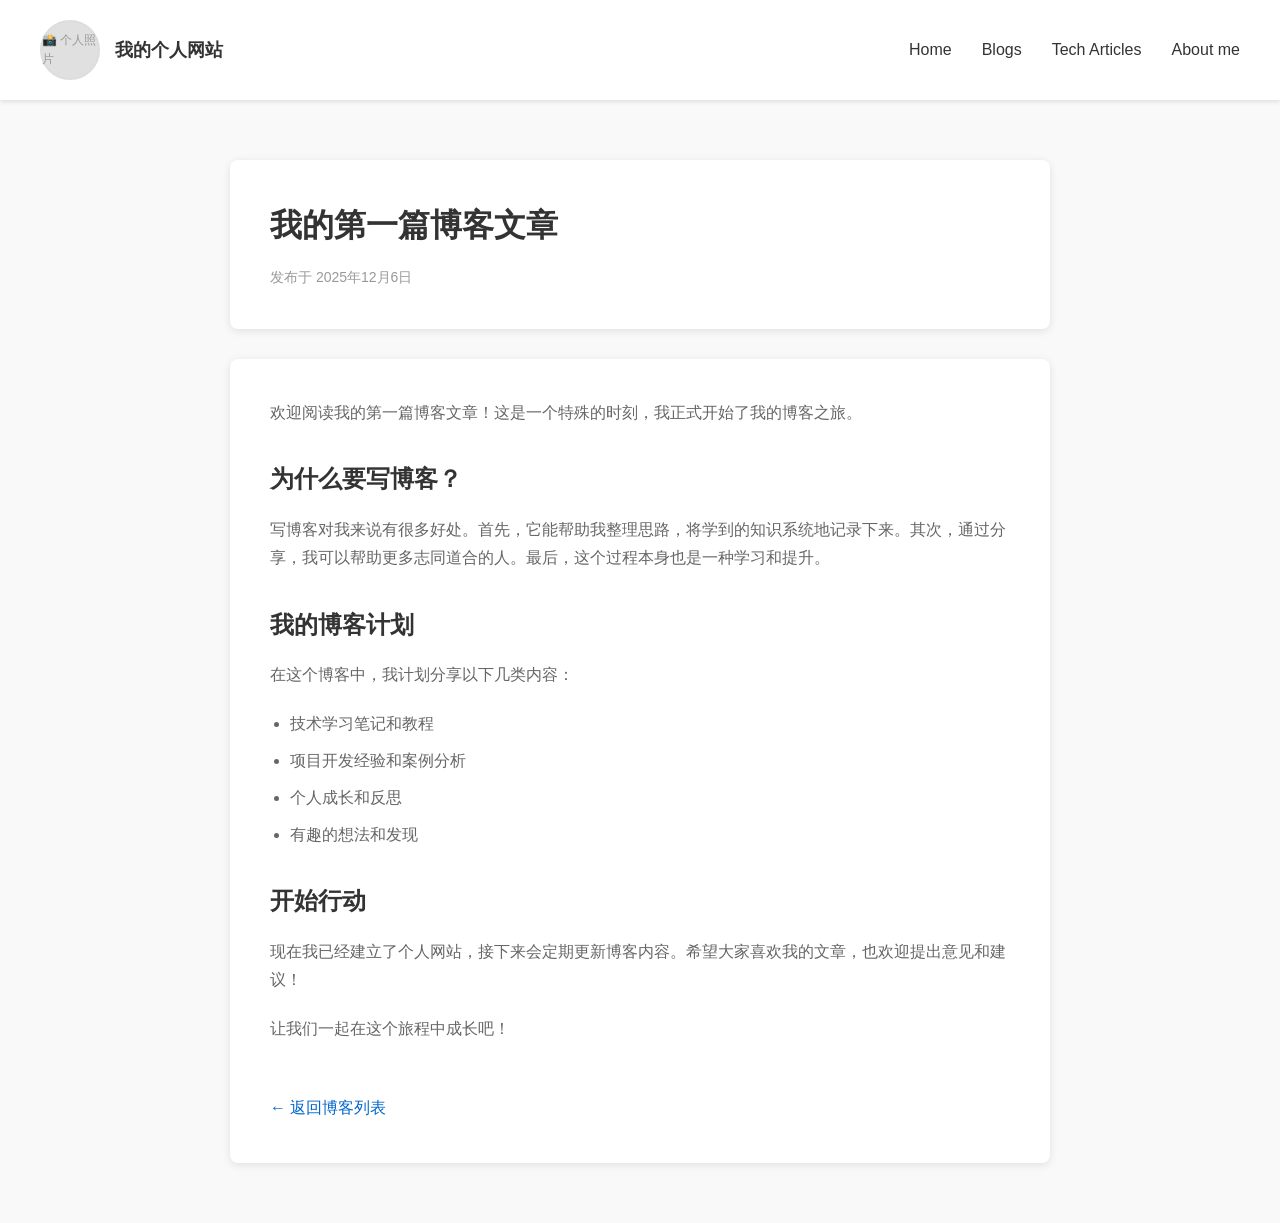
==== blog-article-1.html @ cc69ede9 "add blog column" ====
<!doctype html>
<html lang="zh-CN">
<head>
  <meta charset="utf-8" />
  <meta name="viewport" content="width=device-width, initial-scale=1.0" />
  <title>我的第一篇博客文章 - 个人网站</title>
  <style>
    * {
      margin: 0;
      padding: 0;
      box-sizing: border-box;
    }

    body {
      font-family: -apple-system, BlinkMacSystemFont, 'Segoe UI', Roboto, 'Helvetica Neue', Arial, sans-serif;
      line-height: 1.6;
      color: #333;
      background-color: #f9f9f9;
    }

    header {
      display: flex;
      align-items: center;
      justify-content: space-between;
      padding: 20px 40px;
      background-color: #fff;
      box-shadow: 0 2px 4px rgba(0, 0, 0, 0.1);
    }

    .profile-section {
      display: flex;
      align-items: center;
      gap: 15px;
    }

    .profile-pic {
      width: 60px;
      height: 60px;
      border-radius: 50%;
      background-color: #e0e0e0;
      border: 2px solid #ddd;
      display: flex;
      align-items: center;
      justify-content: center;
      font-size: 12px;
      color: #999;
      flex-shrink: 0;
    }

    .profile-name {
      font-size: 18px;
      font-weight: 600;
      color: #333;
    }

    nav {
      display: flex;
      gap: 30px;
    }

    nav a {
      text-decoration: none;
      color: #333;
      font-weight: 500;
      font-size: 16px;
      transition: color 0.3s ease;
      position: relative;
    }

    nav a:hover {
      color: #0066cc;
    }

    nav a::after {
      content: '';
      position: absolute;
      bottom: -5px;
      left: 0;
      width: 0;
      height: 2px;
      background-color: #0066cc;
      transition: width 0.3s ease;
    }

    nav a:hover::after {
      width: 100%;
    }

    main {
      padding: 60px 40px;
      max-width: 900px;
      margin: 0 auto;
    }

    .article-header {
      background-color: #fff;
      padding: 40px;
      border-radius: 8px;
      margin-bottom: 30px;
      box-shadow: 0 2px 8px rgba(0, 0, 0, 0.1);
    }

    .article-header h1 {
      font-size: 32px;
      margin-bottom: 15px;
      color: #333;
    }

    .article-meta {
      font-size: 14px;
      color: #999;
    }

    .article-content {
      background-color: #fff;
      padding: 40px;
      border-radius: 8px;
      box-shadow: 0 2px 8px rgba(0, 0, 0, 0.1);
      line-height: 1.8;
    }

    .article-content p {
      margin-bottom: 20px;
      font-size: 16px;
      color: #666;
    }

    .article-content h2 {
      font-size: 24px;
      margin: 30px 0 15px 0;
      color: #333;
    }

    .article-content h3 {
      font-size: 20px;
      margin: 25px 0 12px 0;
      color: #333;
    }

    .article-content ul, .article-content ol {
      margin-left: 20px;
      margin-bottom: 20px;
    }

    .article-content li {
      margin-bottom: 8px;
      color: #666;
    }

    .back-link {
      display: inline-block;
      margin-top: 30px;
      text-decoration: none;
      color: #0066cc;
      font-weight: 500;
      transition: color 0.3s ease;
    }

    .back-link:hover {
      color: #0052a3;
      text-decoration: underline;
    }

    @media (max-width: 768px) {
      header {
        flex-direction: column;
        gap: 20px;
        padding: 20px;
      }

      nav {
        flex-direction: column;
        gap: 15px;
        width: 100%;
      }

      main {
        padding: 30px 20px;
      }

      .article-header, .article-content {
        padding: 20px;
      }

      .article-header h1 {
        font-size: 24px;
      }

      .article-content h2 {
        font-size: 20px;
      }

      .article-content h3 {
        font-size: 18px;
      }
    }
  </style>
</head>
<body>
  <header>
    <div class="profile-section">
      <div class="profile-pic">
        📸 个人照片
      </div>
      <div class="profile-name">我的个人网站</div>
    </div>
    <nav>
      <a href="index.html">Home</a>
      <a href="blogs.html">Blogs</a>
      <a href="#tech-articles">Tech Articles</a>
      <a href="#about">About me</a>
    </nav>
  </header>

  <main>
    <div class="article-header">
      <h1>我的第一篇博客文章</h1>
      <div class="article-meta">发布于 2025年12月6日</div>
    </div>

    <div class="article-content">
      <p>欢迎阅读我的第一篇博客文章！这是一个特殊的时刻，我正式开始了我的博客之旅。</p>

      <h2>为什么要写博客？</h2>
      <p>写博客对我来说有很多好处。首先，它能帮助我整理思路，将学到的知识系统地记录下来。其次，通过分享，我可以帮助更多志同道合的人。最后，这个过程本身也是一种学习和提升。</p>

      <h2>我的博客计划</h2>
      <p>在这个博客中，我计划分享以下几类内容：</p>
      <ul>
        <li>技术学习笔记和教程</li>
        <li>项目开发经验和案例分析</li>
        <li>个人成长和反思</li>
        <li>有趣的想法和发现</li>
      </ul>

      <h2>开始行动</h2>
      <p>现在我已经建立了个人网站，接下来会定期更新博客内容。希望大家喜欢我的文章，也欢迎提出意见和建议！</p>

      <p>让我们一起在这个旅程中成长吧！</p>

      <a href="blogs.html" class="back-link">← 返回博客列表</a>
    </div>
  </main>
</body>
</html>
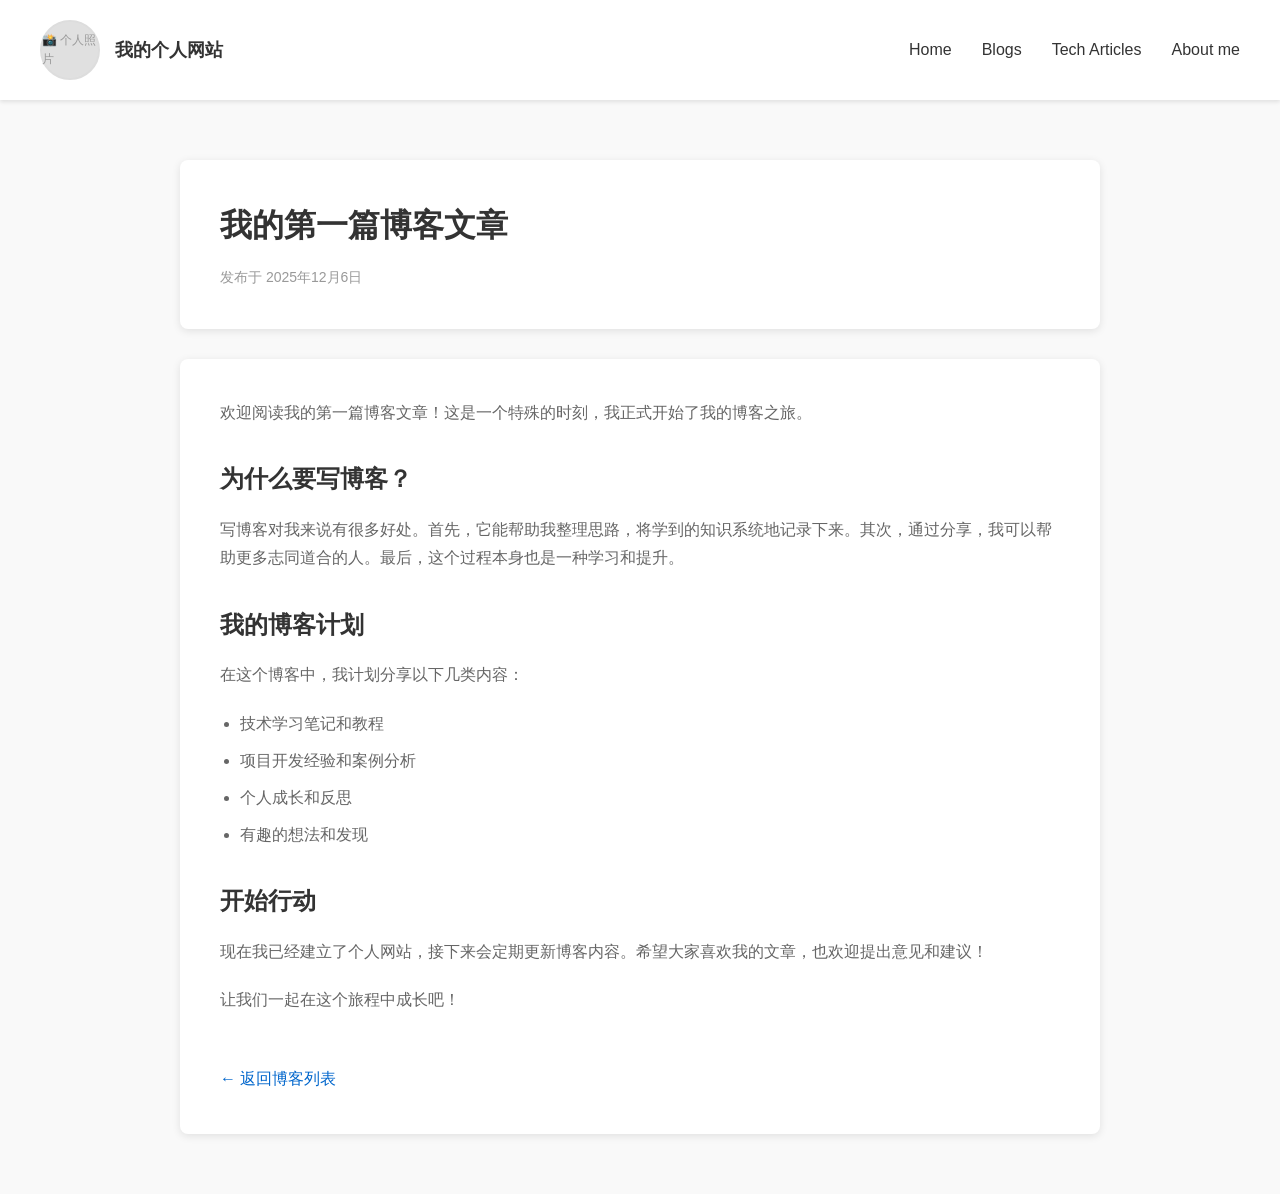
==== commit 980cfad1: "add css" ====
--- a/blog-article-1.html
+++ b/blog-article-1.html
@@ -4,197 +4,7 @@
   <meta charset="utf-8" />
   <meta name="viewport" content="width=device-width, initial-scale=1.0" />
   <title>我的第一篇博客文章 - 个人网站</title>
-  <style>
-    * {
-      margin: 0;
-      padding: 0;
-      box-sizing: border-box;
-    }
-
-    body {
-      font-family: -apple-system, BlinkMacSystemFont, 'Segoe UI', Roboto, 'Helvetica Neue', Arial, sans-serif;
-      line-height: 1.6;
-      color: #333;
-      background-color: #f9f9f9;
-    }
-
-    header {
-      display: flex;
-      align-items: center;
-      justify-content: space-between;
-      padding: 20px 40px;
-      background-color: #fff;
-      box-shadow: 0 2px 4px rgba(0, 0, 0, 0.1);
-    }
-
-    .profile-section {
-      display: flex;
-      align-items: center;
-      gap: 15px;
-    }
-
-    .profile-pic {
-      width: 60px;
-      height: 60px;
-      border-radius: 50%;
-      background-color: #e0e0e0;
-      border: 2px solid #ddd;
-      display: flex;
-      align-items: center;
-      justify-content: center;
-      font-size: 12px;
-      color: #999;
-      flex-shrink: 0;
-    }
-
-    .profile-name {
-      font-size: 18px;
-      font-weight: 600;
-      color: #333;
-    }
-
-    nav {
-      display: flex;
-      gap: 30px;
-    }
-
-    nav a {
-      text-decoration: none;
-      color: #333;
-      font-weight: 500;
-      font-size: 16px;
-      transition: color 0.3s ease;
-      position: relative;
-    }
-
-    nav a:hover {
-      color: #0066cc;
-    }
-
-    nav a::after {
-      content: '';
-      position: absolute;
-      bottom: -5px;
-      left: 0;
-      width: 0;
-      height: 2px;
-      background-color: #0066cc;
-      transition: width 0.3s ease;
-    }
-
-    nav a:hover::after {
-      width: 100%;
-    }
-
-    main {
-      padding: 60px 40px;
-      max-width: 900px;
-      margin: 0 auto;
-    }
-
-    .article-header {
-      background-color: #fff;
-      padding: 40px;
-      border-radius: 8px;
-      margin-bottom: 30px;
-      box-shadow: 0 2px 8px rgba(0, 0, 0, 0.1);
-    }
-
-    .article-header h1 {
-      font-size: 32px;
-      margin-bottom: 15px;
-      color: #333;
-    }
-
-    .article-meta {
-      font-size: 14px;
-      color: #999;
-    }
-
-    .article-content {
-      background-color: #fff;
-      padding: 40px;
-      border-radius: 8px;
-      box-shadow: 0 2px 8px rgba(0, 0, 0, 0.1);
-      line-height: 1.8;
-    }
-
-    .article-content p {
-      margin-bottom: 20px;
-      font-size: 16px;
-      color: #666;
-    }
-
-    .article-content h2 {
-      font-size: 24px;
-      margin: 30px 0 15px 0;
-      color: #333;
-    }
-
-    .article-content h3 {
-      font-size: 20px;
-      margin: 25px 0 12px 0;
-      color: #333;
-    }
-
-    .article-content ul, .article-content ol {
-      margin-left: 20px;
-      margin-bottom: 20px;
-    }
-
-    .article-content li {
-      margin-bottom: 8px;
-      color: #666;
-    }
-
-    .back-link {
-      display: inline-block;
-      margin-top: 30px;
-      text-decoration: none;
-      color: #0066cc;
-      font-weight: 500;
-      transition: color 0.3s ease;
-    }
-
-    .back-link:hover {
-      color: #0052a3;
-      text-decoration: underline;
-    }
-
-    @media (max-width: 768px) {
-      header {
-        flex-direction: column;
-        gap: 20px;
-        padding: 20px;
-      }
-
-      nav {
-        flex-direction: column;
-        gap: 15px;
-        width: 100%;
-      }
-
-      main {
-        padding: 30px 20px;
-      }
-
-      .article-header, .article-content {
-        padding: 20px;
-      }
-
-      .article-header h1 {
-        font-size: 24px;
-      }
-
-      .article-content h2 {
-        font-size: 20px;
-      }
-
-      .article-content h3 {
-        font-size: 18px;
-      }
-    }
-  </style>
+  <link rel="stylesheet" href="styles.css" />
 </head>
 <body>
   <header>
--- a/styles.css
+++ b/styles.css
@@ -0,0 +1,302 @@
+* {
+  margin: 0;
+  padding: 0;
+  box-sizing: border-box;
+}
+
+body {
+  font-family: -apple-system, BlinkMacSystemFont, 'Segoe UI', Roboto, 'Helvetica Neue', Arial, sans-serif;
+  line-height: 1.6;
+  color: #333;
+  background-color: #f9f9f9;
+}
+
+header {
+  display: flex;
+  align-items: center;
+  justify-content: space-between;
+  padding: 20px 40px;
+  background-color: #fff;
+  box-shadow: 0 2px 4px rgba(0, 0, 0, 0.1);
+}
+
+.profile-section {
+  display: flex;
+  align-items: center;
+  gap: 15px;
+}
+
+.profile-pic {
+  width: 60px;
+  height: 60px;
+  border-radius: 50%;
+  background-color: #e0e0e0;
+  border: 2px solid #ddd;
+  display: flex;
+  align-items: center;
+  justify-content: center;
+  font-size: 12px;
+  color: #999;
+  flex-shrink: 0;
+}
+
+.profile-name {
+  font-size: 18px;
+  font-weight: 600;
+  color: #333;
+}
+
+nav {
+  display: flex;
+  gap: 30px;
+}
+
+nav a {
+  text-decoration: none;
+  color: #333;
+  font-weight: 500;
+  font-size: 16px;
+  transition: color 0.3s ease;
+  position: relative;
+}
+
+nav a:hover {
+  color: #0066cc;
+}
+
+nav a::after {
+  content: '';
+  position: absolute;
+  bottom: -5px;
+  left: 0;
+  width: 0;
+  height: 2px;
+  background-color: #0066cc;
+  transition: width 0.3s ease;
+}
+
+nav a:hover::after {
+  width: 100%;
+}
+
+nav a.active {
+  color: #0066cc;
+}
+
+nav a.active::after {
+  width: 100%;
+}
+
+main {
+  padding: 60px 40px;
+  max-width: 1000px;
+  margin: 0 auto;
+}
+
+h1 {
+  font-size: 28px;
+  margin-bottom: 40px;
+  color: #333;
+}
+
+/* Home page styles */
+.welcome-section {
+  background-color: #fff;
+  padding: 40px;
+  border-radius: 8px;
+  box-shadow: 0 2px 8px rgba(0, 0, 0, 0.1);
+}
+
+.welcome-section h1 {
+  font-size: 32px;
+  margin-bottom: 20px;
+  color: #333;
+}
+
+.welcome-section p {
+  font-size: 18px;
+  color: #666;
+  line-height: 1.8;
+}
+
+/* Blogs list page styles */
+.blog-list {
+  display: flex;
+  flex-direction: column;
+  gap: 20px;
+}
+
+.blog-item {
+  background-color: #fff;
+  padding: 25px;
+  border-radius: 8px;
+  box-shadow: 0 2px 8px rgba(0, 0, 0, 0.1);
+  transition: transform 0.3s ease, box-shadow 0.3s ease;
+}
+
+.blog-item:hover {
+  transform: translateY(-4px);
+  box-shadow: 0 4px 12px rgba(0, 0, 0, 0.15);
+}
+
+.blog-item a {
+  text-decoration: none;
+  color: inherit;
+}
+
+.blog-item h2 {
+  font-size: 20px;
+  margin-bottom: 10px;
+  color: #0066cc;
+  transition: color 0.3s ease;
+}
+
+.blog-item:hover h2 {
+  color: #0052a3;
+  text-decoration: underline;
+}
+
+.blog-date {
+  font-size: 14px;
+  color: #999;
+  margin-bottom: 12px;
+}
+
+.blog-excerpt {
+  font-size: 16px;
+  color: #666;
+  line-height: 1.8;
+}
+
+/* Article page styles */
+.article-header {
+  background-color: #fff;
+  padding: 40px;
+  border-radius: 8px;
+  margin-bottom: 30px;
+  box-shadow: 0 2px 8px rgba(0, 0, 0, 0.1);
+}
+
+.article-header h1 {
+  font-size: 32px;
+  margin-bottom: 15px;
+  color: #333;
+}
+
+.article-meta {
+  font-size: 14px;
+  color: #999;
+}
+
+.article-content {
+  background-color: #fff;
+  padding: 40px;
+  border-radius: 8px;
+  box-shadow: 0 2px 8px rgba(0, 0, 0, 0.1);
+  line-height: 1.8;
+}
+
+.article-content p {
+  margin-bottom: 20px;
+  font-size: 16px;
+  color: #666;
+}
+
+.article-content h2 {
+  font-size: 24px;
+  margin: 30px 0 15px 0;
+  color: #333;
+}
+
+.article-content h3 {
+  font-size: 20px;
+  margin: 25px 0 12px 0;
+  color: #333;
+}
+
+.article-content ul, .article-content ol {
+  margin-left: 20px;
+  margin-bottom: 20px;
+}
+
+.article-content li {
+  margin-bottom: 8px;
+  color: #666;
+}
+
+.achievement {
+  background-color: #f0f7ff;
+  padding: 15px;
+  margin: 15px 0;
+  border-left: 4px solid #0066cc;
+  border-radius: 4px;
+}
+
+.highlight {
+  background-color: #fff3cd;
+  padding: 20px;
+  margin: 20px 0;
+  border-radius: 4px;
+  border-left: 4px solid #ffc107;
+}
+
+.back-link {
+  display: inline-block;
+  margin-top: 30px;
+  text-decoration: none;
+  color: #0066cc;
+  font-weight: 500;
+  transition: color 0.3s ease;
+}
+
+.back-link:hover {
+  color: #0052a3;
+  text-decoration: underline;
+}
+
+/* Responsive design */
+@media (max-width: 768px) {
+  header {
+    flex-direction: column;
+    gap: 20px;
+    padding: 20px;
+  }
+
+  nav {
+    flex-direction: column;
+    gap: 15px;
+    width: 100%;
+  }
+
+  main {
+    padding: 30px 20px;
+  }
+
+  .welcome-section,
+  .article-header,
+  .article-content,
+  .blog-item {
+    padding: 20px;
+  }
+
+  .welcome-section h1,
+  .article-header h1 {
+    font-size: 24px;
+  }
+
+  h1 {
+    font-size: 24px;
+  }
+
+  .article-content h2 {
+    font-size: 20px;
+  }
+
+  .article-content h3 {
+    font-size: 18px;
+  }
+
+  .blog-item h2 {
+    font-size: 18px;
+  }
+}
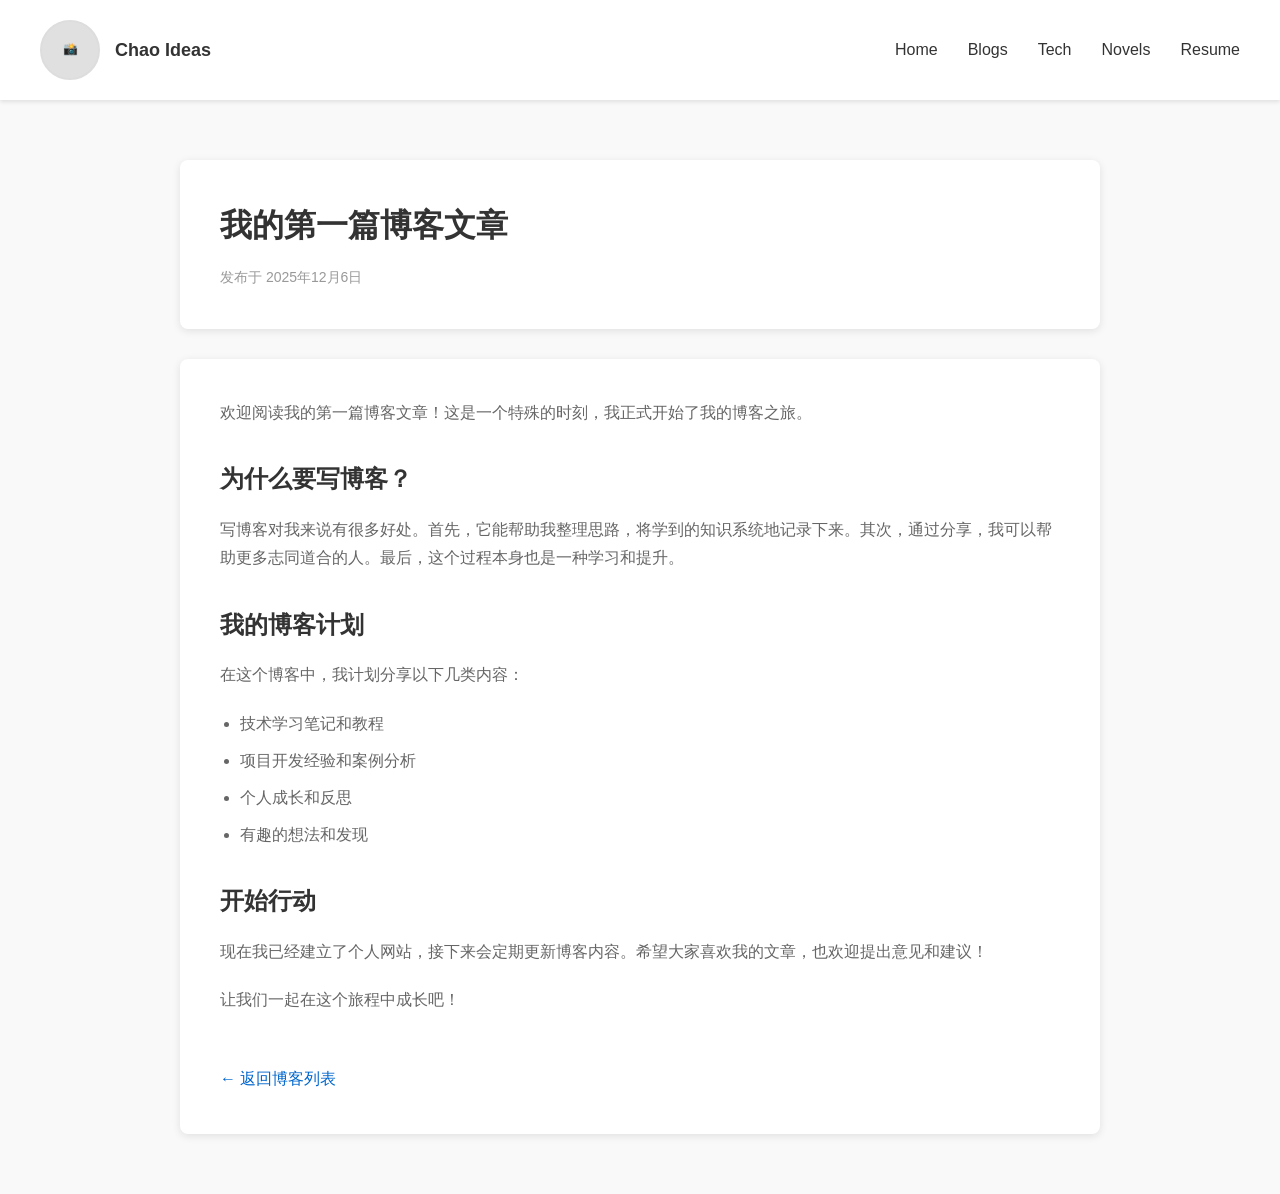
==== commit 20069714: "update header" ====
--- a/blog-article-1.html
+++ b/blog-article-1.html
@@ -3,24 +3,11 @@
 <head>
   <meta charset="utf-8" />
   <meta name="viewport" content="width=device-width, initial-scale=1.0" />
-  <title>我的第一篇博客文章 - 个人网站</title>
+  <title>我的第一篇博客文章 - Chao Ideas</title>
   <link rel="stylesheet" href="styles.css" />
 </head>
 <body>
-  <header>
-    <div class="profile-section">
-      <div class="profile-pic">
-        📸 个人照片
-      </div>
-      <div class="profile-name">我的个人网站</div>
-    </div>
-    <nav>
-      <a href="index.html">Home</a>
-      <a href="blogs.html">Blogs</a>
-      <a href="#tech-articles">Tech Articles</a>
-      <a href="#about">About me</a>
-    </nav>
-  </header>
+  <div id="header-placeholder"></div>
 
   <main>
     <div class="article-header">
@@ -51,5 +38,7 @@
       <a href="blogs.html" class="back-link">← 返回博客列表</a>
     </div>
   </main>
+
+  <script src="header.js"></script>
 </body>
 </html>
